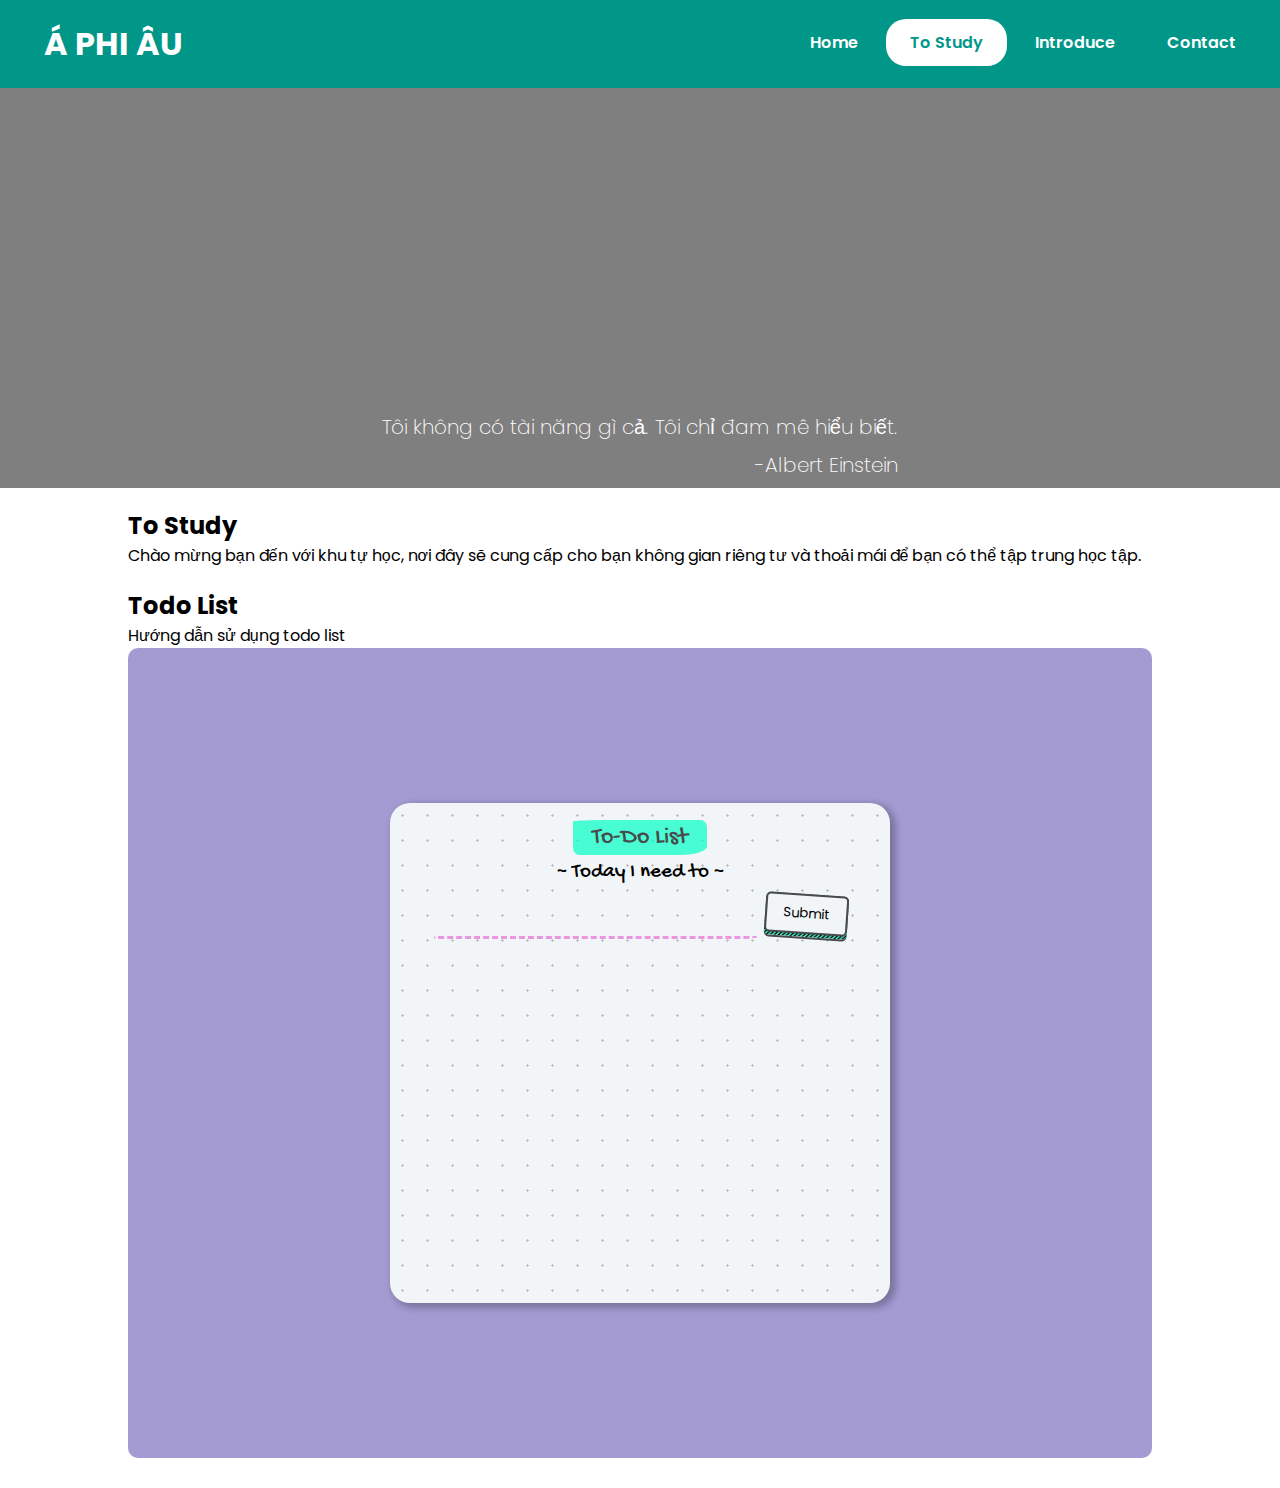
==== My website/ToStudy/tostudy.html @ 3c89c52b "Add files via upload" ====
<!DOCTYPE html>
<html lang="en">
<head>
    <meta charset="UTF-8">
    <meta http-equiv="X-UA-Compatible" content="IE=edge">
    <meta name="viewport" content="width=device-width, initial-scale=1.0">
    <title>Document</title>
    <link rel="stylesheet" href="./tostudy.css">
    <link rel="stylesheet" href="../grid.css">
    <script src="./script.js" defer></script>
</head>
<body>
    <div class="container">
      <section id="header">
        <a class="logo" href="#">Á PHI ÂU</a>
        <ul class="nav">
          <li><a href="../index.html">Home</a></li>
          <li><a class="active" href="#">To Study</a></li>
          <li><a href="#">Introduce</a></li>
          <li><a href="#">Contact</a></li>
        </ul>
      </section>
      <section id="banner">
        <div class="banner-text">
          <p>Tôi không có tài năng gì cả. Tôi chỉ đam mê hiểu biết.</p>
          <p class="author">-Albert Einstein</p>
        </div>
      </section>
      <section id="intro-tostudy">
          <h2>To Study</h2>
          <p>Chào mừng bạn đến với khu tự học, nơi đây sẽ cung cấp cho bạn không gian riêng tư và thoải mái để bạn có thể tập trung học tập.</p>
      </section>
      <section id="todo-list">
        <div class="guide">
          <h2>Todo List</h2>
          <p>Hướng dẫn sử dụng todo list</p>
        </div>
        <div class="todo-list">
          <div class="container">
            <span class="heading-title">To-Do List</span>
            <form action="" id="form">
              <label for="todo" class="form-label">~ Today I need to ~</label>
              <input class="form-input"
                      type="text" 
                      id="todo" 
                      name="to-do"
                      size="30"
                      >
              <button id="button"><span>Submit</span></button>
              <ul id="toDoList"></ul>
            </form>
          </div>
          <div>
          </div>
        </div>
      </section>
      <section id="pomodoro">

      </section>
    </div>
</body>
</html>
---- My website/ToStudy/tostudy.css ----
@import url('https://fonts.googleapis.com/css?family=Gochi+Hand');
@import url('https://fonts.googleapis.com/css2?family=Poppins:wght@200;300;400;500;600;700&display=swap" rel="stylesheet');

*{margin: 0;padding: 0;box-sizing: border-box;font-family: 'Poppins',sans-serif;}

#header {
  min-height: 46px;
  background-color: #009688;
  display: flex;
  justify-content: space-between;
  padding: 20px;
}

#header .logo {
  padding-left: 24px;
  color: #fff;
  font-weight: 700;
  font-size: 2em;
  text-decoration: none;
}

#header .nav li {
  display: inline-block;
  list-style-type: none;
}

#header .nav li a {
  text-decoration: none;
  color: #fff;
  line-height: 46px;
  font-weight: 600;
  padding: 12px 24px;
}

#header .nav li:hover a,
#header .nav li a.active {
  background-color: #fff;
  color: #009688;
  border-radius: 20px;
  line-height: 46px;
}

#banner { 
  height: 400px!important;
  width: 100%;
  background-image: linear-gradient(rgba(0,0,0,.5),rgba(1,0,0,.5)),url(https://res.cloudinary.com/dn4nxz7f0/image/upload/f_auto,q_70,w_512/library-438389_1920_lcj3ro.webp);
  background-size: cover!important;
  background-position: center;
  overflow: hidden;
  display: table;
  justify-content: center;
  text-align: center;
}
#banner .banner-text {
  z-index: 2;
  color: #fff!important;
  position: absolute;
  top: 50%;
  left: 50%;
  transform: translate(-50%,-50%);
}
#banner .banner-text p{
  color: #fff;
  font-size: 20px;
  margin-bottom: 8px;
  font-weight: 200;
}

#banner .banner-text .author {
  float: right;
}

#intro-tostudy {
  width: 80%;
  margin: auto;
  margin-top: 20px;
}

#todo-list {
  width: 80%;
  margin: auto;
  margin-top: 20px;
  height: 100vh;
}

#todo-list .todo-list {
  background-color: #a39bd2;
  min-height: 90vh;
  padding: 1rem;
  display: flex;
  justify-content: center;
  align-items: center;
  text-align: center;
  font-size: 130%;
  border-radius: 10px;
}

.todo-list .container {
  width: 100%;
  height: auto;
  min-height: 500px;
  max-width: 500px;
  min-width: 250px;
  background: #f1f5f8;
  background-image: radial-gradient(#bfc0c1 7.2%, transparent 0);
  background-size: 25px 25px;
  border-radius: 20px;
  box-shadow: 4px 3px 7px 2px #00000040;
  padding: 1rem;
  box-sizing: border-box;
}

.todo-list .heading-title {
  transform: rotate(2deg);
  padding: 0.2rem 1.2rem;
  border-radius: 20% 5% 20% 5%/5% 20% 25% 20%;
  background-color: hsla(166, 100%, 50%, 0.7);
  font-size: 1.5rem;
  font-family: 'Gochi Hand', cursive;
  color: hsl(198, 1%, 29%);
}

.todo-list .form-label {
  font-family: 'Gochi Hand', cursive;
  display: block;
  margin-bottom: 0.5rem;
  margin-top: 0.5rem;
}

.form-input {
  box-sizing: border-box;
  background-color: transparent;
  padding: 0.7rem;
  border-bottom-right-radius: 15px 3px;
  border-bottom-left-radius:3px 15px;
  border: solid 3px transparent;
  border-bottom: dashed 3px #ea95e0;
  font-family: 'Gochi Hand', cursive;
  font-size: 1rem;
  color: hsla(260, 2%, 25%, 0.7);
  width: 70%;
  margin-bottom: 20px;
}

.form-input:focus {
  outline: none;
  border: solid 3px #ea95e0;
  border-radius: 10px;
}

#button {
  padding: 0;
  border: none;
  transform: rotate(4deg);
  transform-origin: center;
  font-family: 'Gochi Hand', cursive;
  text-decoration: none;
  padding-bottom: 3px;
  border-radius: 5px;
  box-shadow: 0 2px 0 hsl(198, 1%, 29%);
  transition: all 0.3s cubic-bezier(0.175, 0.885, 0.32, 1.275);
  background-image: url('[data-uri]');
  background-color: hsla(166, 100%, 50%, 0.7);
}

#button span {
  background: #f1f5f8;
  display: block;
  padding: 0.5rem 1rem;
  border-radius: 5px;
  border: 2px solid hsl(198, 1%, 29%);
}

#button:focus {
  transform: translateY(4px);
  padding-bottom: 0px;
  outline: 0;
}

#toDoList {
  text-align: left;
}

#toDoList li {
  position: relative;
  padding: 0.5rem;
  font-family: 'Gochi Hand', cursive;
  cursor: pointer;
  left: 20px;
  margin-top: 20px;
}

#toDoList li.completed {
  text-decoration: line-through;
  color: #b5b5b5;
}
---- My website/grid.css ----
.grid {
    width: 100%;
    display: block;
    padding: 0;
}

.grid.wide {
    max-width: 1200px;
    margin: 0 auto;
}

.row {
    display: flex;
    flex-wrap: wrap;
    margin-left: -4px;
    margin-right: -4px;
}

.row.no-gutters {
    margin-left: 0;
    margin-right: 0;
}

.col {
    padding-left: 4px;
    padding-right: 4px;
}

.row.no-gutters .col {
    padding-left: 0;
    padding-right: 0;
}

.c-0 {
    display: none;
}

.c-1 {
    flex: 0 0 8.33333%;
    max-width: 8.33333%;
}

.c-2 {
    flex: 0 0 16.66667%;
    max-width: 16.66667%;
}

.c-3 {
    flex: 0 0 25%;
    max-width: 25%;
}

.c-4 {
    flex: 0 0 33.33333%;
    max-width: 33.33333%;
}

.c-5 {
    flex: 0 0 41.66667%;
    max-width: 41.66667%;
}

.c-6 {
    flex: 0 0 50%;
    max-width: 50%;
}

.c-7 {
    flex: 0 0 58.33333%;
    max-width: 58.33333%;
}

.c-8 {
    flex: 0 0 66.66667%;
    max-width: 66.66667%;
}

.c-9 {
    flex: 0 0 75%;
    max-width: 75%;
}

.c-10 {
    flex: 0 0 83.33333%;
    max-width: 83.33333%;
}

.c-11 {
    flex: 0 0 91.66667%;
    max-width: 91.66667%;
}

.c-12 {
    flex: 0 0 100%;
    max-width: 100%;
}

.c-o-1 {
    margin-left: 8.33333%;
}

.c-o-2 {
    margin-left: 16.66667%;
}

.c-o-3 {
    margin-left: 25%;
}

.c-o-4 {
    margin-left: 33.33333%;
}

.c-o-5 {
    margin-left: 41.66667%;
}

.c-o-6 {
    margin-left: 50%;
}

.c-o-7 {
    margin-left: 58.33333%;
}

.c-o-8 {
    margin-left: 66.66667%;
}

.c-o-9 {
    margin-left: 75%;
}

.c-o-10 {
    margin-left: 83.33333%;
}

.c-o-11 {
    margin-left: 91.66667%;
}

/* >= Tablet */
@media (min-width: 740px) {
    .row {
        margin-left: -8px;
        margin-right: -8px;
    }

    .col {
        padding-left: 8px;
        padding-right: 8px;
    }

    .m-0 {
        display: none;
    }

    .m-1,
    .m-2,
    .m-3,
    .m-4,
    .m-5,
    .m-6,
    .m-7,
    .m-8,
    .m-9,
    .m-10,
    .m-11,
    .m-12 {
        display: block;
    }

    .m-1 {
        flex: 0 0 8.33333%;
        max-width: 8.33333%;
    }

    .m-2 {
        flex: 0 0 16.66667%;
        max-width: 16.66667%;
    }

    .m-3 {
        flex: 0 0 25%;
        max-width: 25%;
    }

    .m-4 {
        flex: 0 0 33.33333%;
        max-width: 33.33333%;
    }

    .m-5 {
        flex: 0 0 41.66667%;
        max-width: 41.66667%;
    }

    .m-6 {
        flex: 0 0 50%;
        max-width: 50%;
    }

    .m-7 {
        flex: 0 0 58.33333%;
        max-width: 58.33333%;
    }

    .m-8 {
        flex: 0 0 66.66667%;
        max-width: 66.66667%;
    }

    .m-9 {
        flex: 0 0 75%;
        max-width: 75%;
    }

    .m-10 {
        flex: 0 0 83.33333%;
        max-width: 83.33333%;
    }

    .m-11 {
        flex: 0 0 91.66667%;
        max-width: 91.66667%;
    }

    .m-12 {
        flex: 0 0 100%;
        max-width: 100%;
    }

    .m-o-1 {
        margin-left: 8.33333%;
    }

    .m-o-2 {
        margin-left: 16.66667%;
    }

    .m-o-3 {
        margin-left: 25%;
    }

    .m-o-4 {
        margin-left: 33.33333%;
    }

    .m-o-5 {
        margin-left: 41.66667%;
    }

    .m-o-6 {
        margin-left: 50%;
    }

    .m-o-7 {
        margin-left: 58.33333%;
    }

    .m-o-8 {
        margin-left: 66.66667%;
    }

    .m-o-9 {
        margin-left: 75%;
    }

    .m-o-10 {
        margin-left: 83.33333%;
    }

    .m-o-11 {
        margin-left: 91.66667%;
    }
}

/* PC medium resolution > */
@media (min-width: 1113px) {
    .row {
        margin-left: -12px;
        margin-right: -12px;
    }

    .row.sm-gutter {
        margin-left: -5px;
        margin-right: -5px;
    }

    .col {
        padding-left: 12px;
        padding-right: 12px;
    }

    .row.sm-gutter .col {
        padding-left: 5px;
        padding-right: 5px;
    }

    .l-0 {
        display: none;
    }

    .l-1,
    .l-2,
    .l-2-4,
    .l-3,
    .l-4,
    .l-5,
    .l-6,
    .l-7,
    .l-8,
    .l-9,
    .l-10,
    .l-11,
    .l-12 {
        display: block;
    }

    .l-1 {
        flex: 0 0 8.33333%;
        max-width: 8.33333%;
    }

    .l-2 {
        flex: 0 0 16.66667%;
        max-width: 16.66667%;
    }

    .l-2-4 {
        flex: 0 0 20%;
        max-width: 20%;
    }

    .l-3 {
        flex: 0 0 25%;
        max-width: 25%;
    }

    .l-4 {
        flex: 0 0 33.33333%;
        max-width: 33.33333%;
    }

    .l-5 {
        flex: 0 0 41.66667%;
        max-width: 41.66667%;
    }

    .l-6 {
        flex: 0 0 50%;
        max-width: 50%;
    }

    .l-7 {
        flex: 0 0 58.33333%;
        max-width: 58.33333%;
    }

    .l-8 {
        flex: 0 0 66.66667%;
        max-width: 66.66667%;
    }

    .l-9 {
        flex: 0 0 75%;
        max-width: 75%;
    }

    .l-10 {
        flex: 0 0 83.33333%;
        max-width: 83.33333%;
    }

    .l-11 {
        flex: 0 0 91.66667%;
        max-width: 91.66667%;
    }

    .l-12 {
        flex: 0 0 100%;
        max-width: 100%;
    }

    .l-o-1 {
        margin-left: 8.33333%;
    }

    .l-o-2 {
        margin-left: 16.66667%;
    }

    .l-o-3 {
        margin-left: 25%;
    }

    .l-o-4 {
        margin-left: 33.33333%;
    }

    .l-o-5 {
        margin-left: 41.66667%;
    }

    .l-o-6 {
        margin-left: 50%;
    }

    .l-o-7 {
        margin-left: 58.33333%;
    }

    .l-o-8 {
        margin-left: 66.66667%;
    }

    .l-o-9 {
        margin-left: 75%;
    }

    .l-o-10 {
        margin-left: 83.33333%;
    }

    .l-o-11 {
        margin-left: 91.66667%;
    }
}

/* Tablet - PC low resolution */
@media (min-width: 740px) and (max-width: 1023px) {
    .wide {
        width: 644px;
    }
}

/* > PC low resolution */
@media (min-width: 1024px) and (max-width: 1239px) {
    .wide {
        width: 984px;
    }

    .wide .row {
        margin-left: -12px;
        margin-right: -12px;
    }

    .wide .row.sm-gutter {
        margin-left: -5px;
        margin-right: -5px;
    }

    .wide .col {
        padding-left: 12px;
        padding-right: 12px;
    }

    .wide .row.sm-gutter .col {
        padding-left: 5px;
        padding-right: 5px;
    }

    .wide .l-0 {
        display: none;
    }

    .wide .l-1,
    .wide .l-2,
    .wide .l-2-4,
    .wide .l-3,
    .wide .l-4,
    .wide .l-5,
    .wide .l-6,
    .wide .l-7,
    .wide .l-8,
    .wide .l-9,
    .wide .l-10,
    .wide .l-11,
    .wide .l-12 {
        display: block;
    }

    .wide .l-1 {
        flex: 0 0 8.33333%;
        max-width: 8.33333%;
    }

    .wide .l-2 {
        flex: 0 0 16.66667%;
        max-width: 16.66667%;
    }

    .wide .l-2-4 {
        flex: 0 0 20%;
        max-width: 20%;
    }

    .wide .l-3 {
        flex: 0 0 25%;
        max-width: 25%;
    }

    .wide .l-4 {
        flex: 0 0 33.33333%;
        max-width: 33.33333%;
    }

    .wide .l-5 {
        flex: 0 0 41.66667%;
        max-width: 41.66667%;
    }

    .wide .l-6 {
        flex: 0 0 50%;
        max-width: 50%;
    }

    .wide .l-7 {
        flex: 0 0 58.33333%;
        max-width: 58.33333%;
    }

    .wide .l-8 {
        flex: 0 0 66.66667%;
        max-width: 66.66667%;
    }

    .wide .l-9 {
        flex: 0 0 75%;
        max-width: 75%;
    }

    .wide .l-10 {
        flex: 0 0 83.33333%;
        max-width: 83.33333%;
    }

    .wide .l-11 {
        flex: 0 0 91.66667%;
        max-width: 91.66667%;
    }

    .wide .l-12 {
        flex: 0 0 100%;
        max-width: 100%;
    }

    .wide .l-o-1 {
        margin-left: 8.33333%;
    }

    .wide .l-o-2 {
        margin-left: 16.66667%;
    }

    .wide .l-o-3 {
        margin-left: 25%;
    }

    .wide .l-o-4 {
        margin-left: 33.33333%;
    }

    .wide .l-o-5 {
        margin-left: 41.66667%;
    }

    .wide .l-o-6 {
        margin-left: 50%;
    }

    .wide .l-o-7 {
        margin-left: 58.33333%;
    }

    .wide .l-o-8 {
        margin-left: 66.66667%;
    }

    .wide .l-o-9 {
        margin-left: 75%;
    }

    .wide .l-o-10 {
        margin-left: 83.33333%;
    }

    .wide .l-o-11 {
        margin-left: 91.66667%;
    }
}
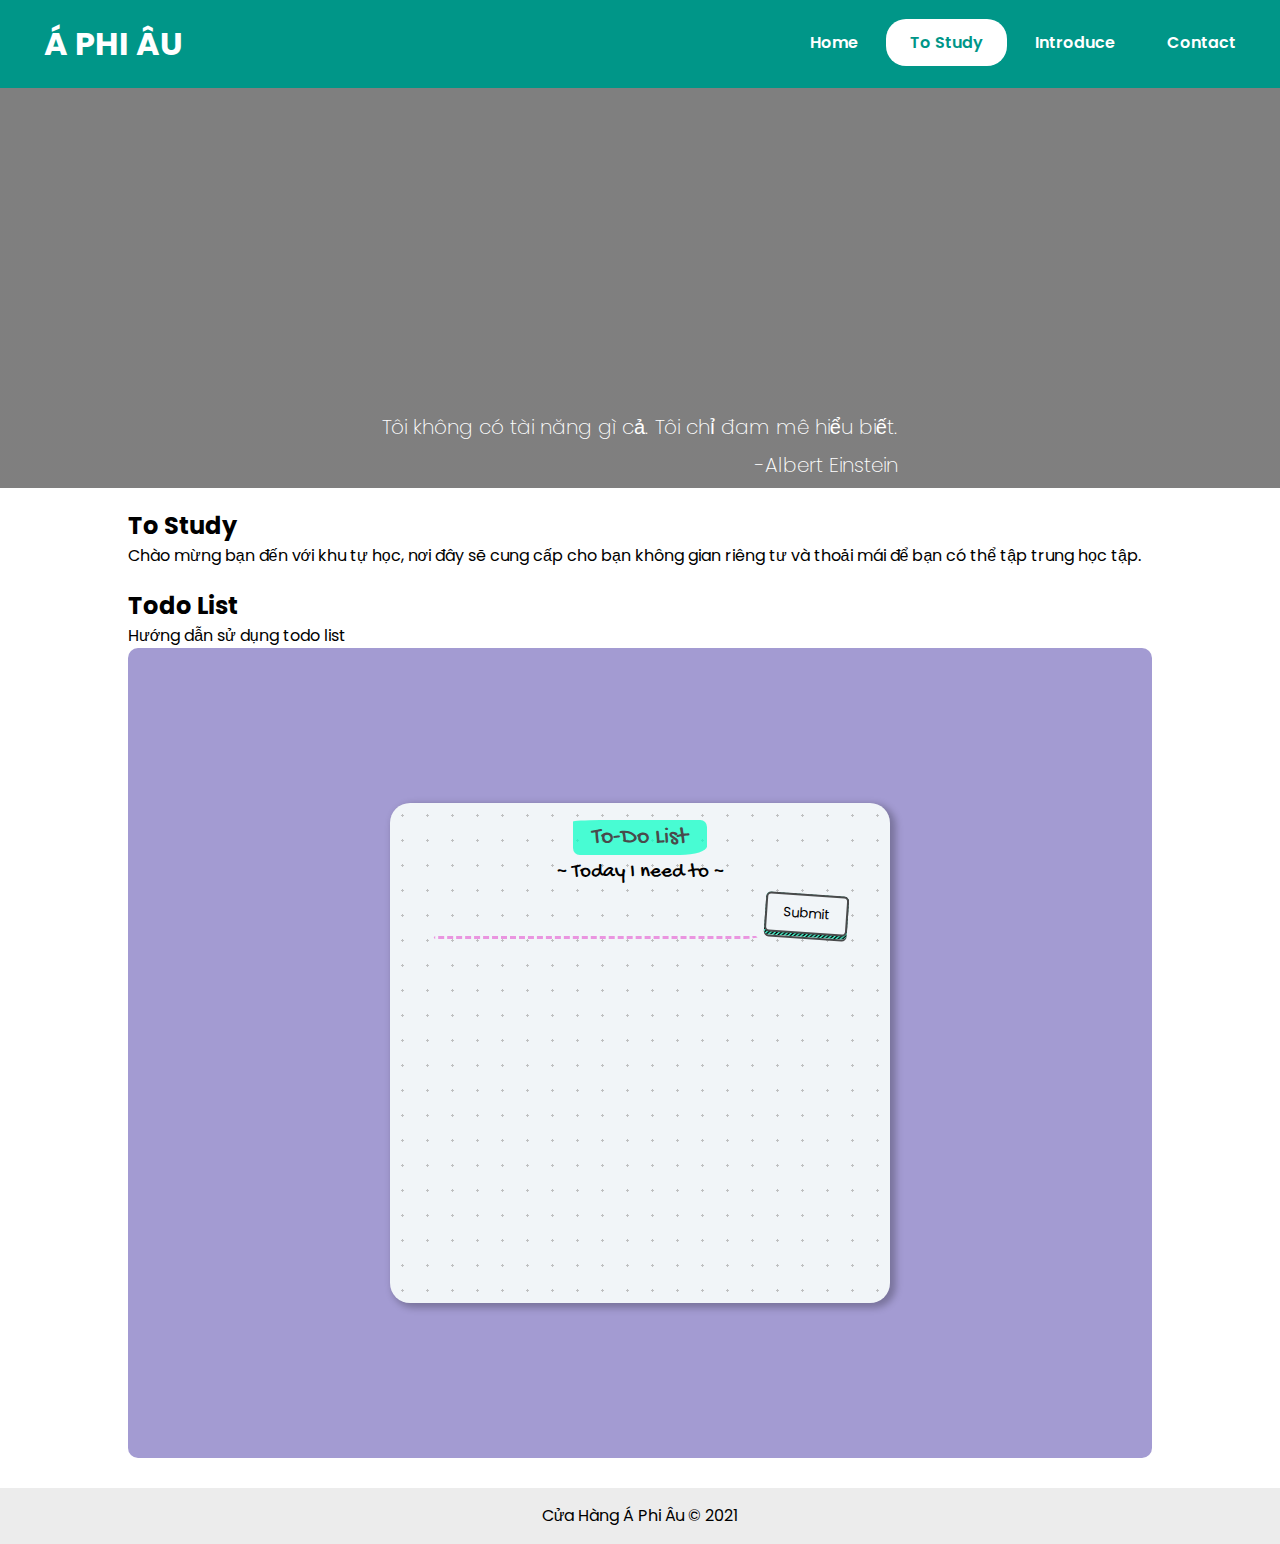
==== commit 56974089: "Add files via upload" ====
--- a/My website/ToStudy/tostudy.html
+++ b/My website/ToStudy/tostudy.html
@@ -8,11 +8,13 @@
     <link rel="stylesheet" href="./tostudy.css">
     <link rel="stylesheet" href="../grid.css">
     <script src="./script.js" defer></script>
+    <link rel="stylesheet" href="https://cdnjs.cloudflare.com/ajax/libs/font-awesome/5.15.2/css/all.min.css" integrity="sha512-HK5fgLBL+xu6dm/Ii3z4xhlSUyZgTT9tuc/hSrtw6uzJOvgRr2a9jyxxT1ely+B+xFAmJKVSTbpM/CuL7qxO8w==" crossorigin="anonymous" />
+
 </head>
 <body>
     <div class="container">
       <section id="header">
-        <a class="logo" href="#">Á PHI ÂU</a>
+        <a class="logo" href="../index.html">Á PHI ÂU</a>
         <ul class="nav">
           <li><a href="../index.html">Home</a></li>
           <li><a class="active" href="#">To Study</a></li>
@@ -57,6 +59,14 @@
       <section id="pomodoro">
 
       </section>
+      <div class="footer">
+        <p>Cửa Hàng Á Phi Âu © 2021</p>
+        <div class="footer-icon">
+            <a href="https://www.facebook.com/thaonguyen.huynh.716"><i class="fab fa-facebook-square"></i></a>
+            <a href="https://www.instagram.com/thhnguyennn/"><i class="fab fa-instagram-square"></i></a>
+            <a href=""><i class="fab fa-linkedin"></i></a>
+        </div>
+    </div>
     </div>
 </body>
 </html>--- a/My website/ToStudy/tostudy.css
+++ b/My website/ToStudy/tostudy.css
@@ -194,3 +194,24 @@
   text-decoration: line-through;
   color: #b5b5b5;
 }
+
+.footer {
+  background-color: rgb(236, 236, 236);
+  padding: 1rem 0;
+  line-height: 1.5;
+  text-align: center;
+}
+
+.footer .footer-icon {
+  text-align: center;
+  font-size: 30px;
+  opacity: 1;
+}
+
+.footer .footer-icon a {
+  color: #000;
+}
+
+.footer .footer-icon a:hover {
+  opacity: 0.6;
+}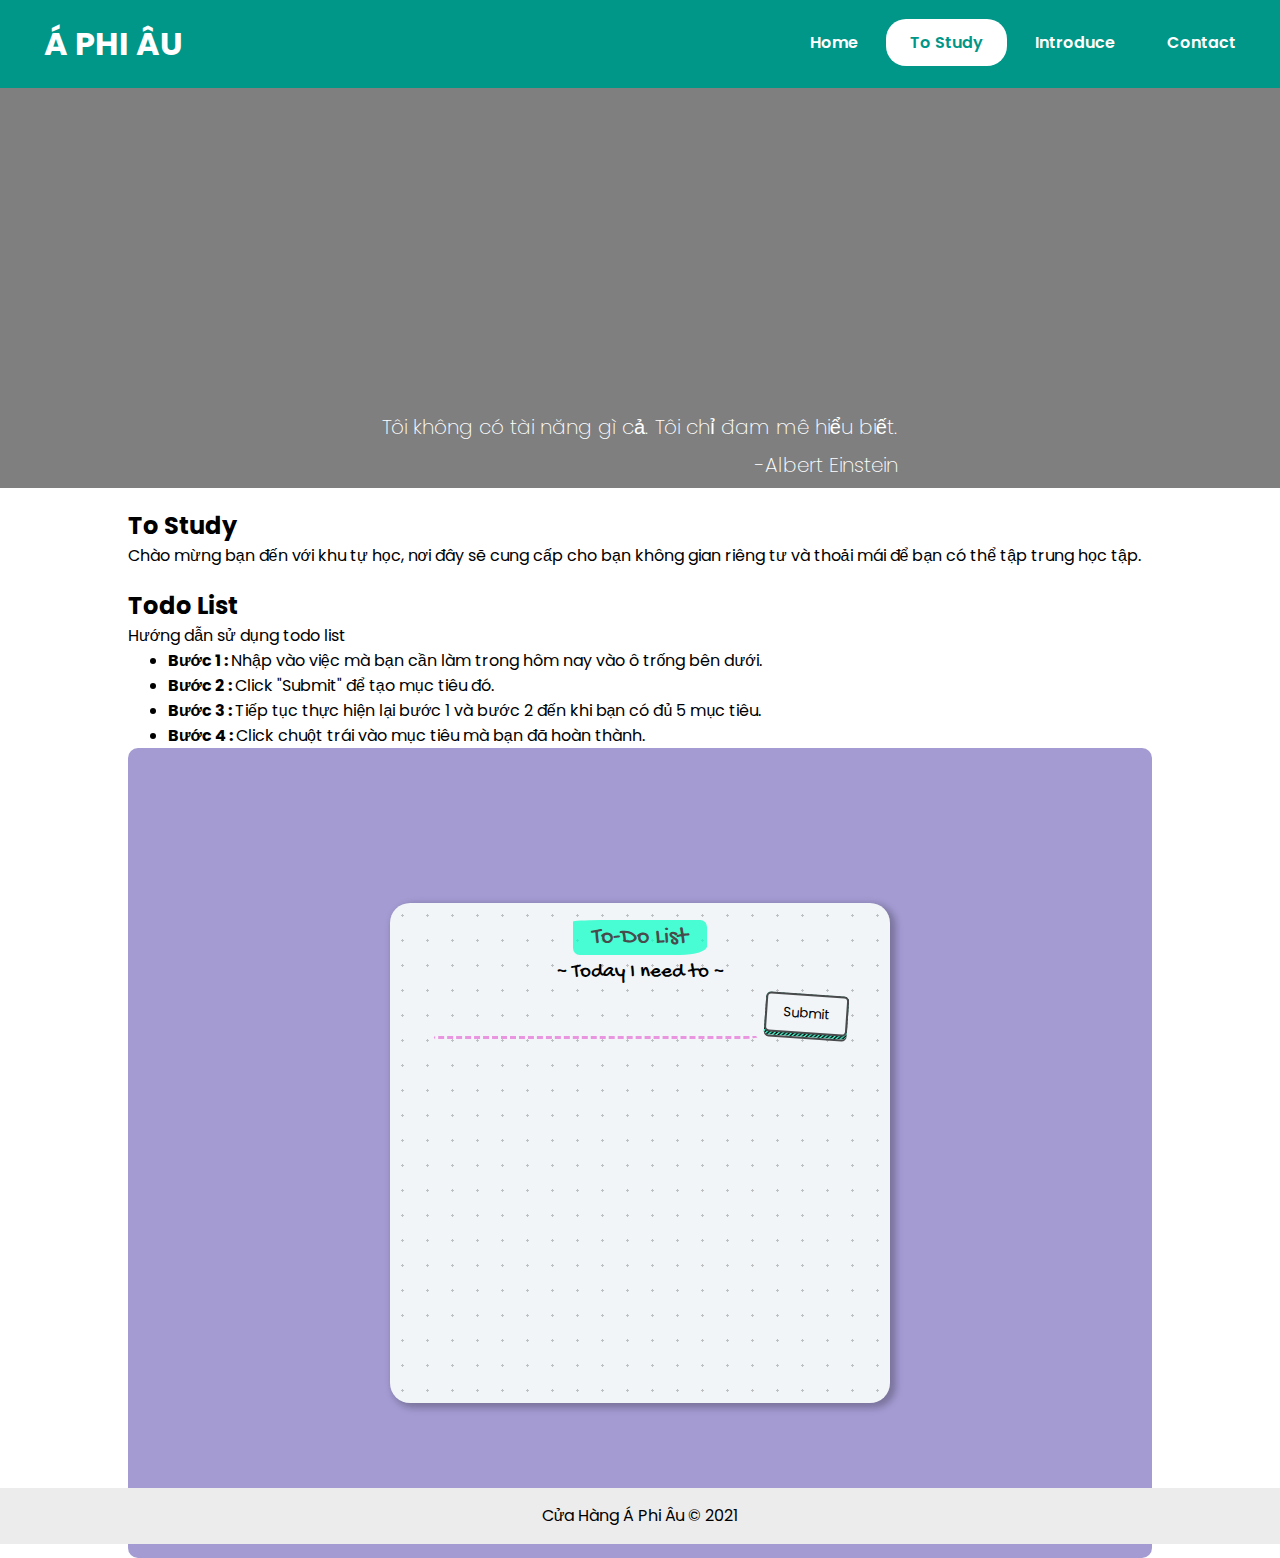
==== commit feabd197: "Update tostudy.html" ====
--- a/My website/ToStudy/tostudy.html
+++ b/My website/ToStudy/tostudy.html
@@ -36,6 +36,12 @@
         <div class="guide">
           <h2>Todo List</h2>
           <p>Hướng dẫn sử dụng todo list</p>
+          <ul>
+            <li><b>Bước 1 : </b>Nhập vào việc mà bạn cần làm trong hôm nay vào ô trống bên dưới.</li>
+            <li><b>Bước 2 : </b>Click "Submit" để tạo mục tiêu đó.</li>
+            <li><b>Bước 3 : </b>Tiếp tục thực hiện lại bước 1 và bước 2 đến khi bạn có đủ 5 mục tiêu.</li>
+            <li><b>Bước 4 : </b>Click chuột trái vào mục tiêu mà bạn đã hoàn thành.</li>
+          </ul>
         </div>
         <div class="todo-list">
           <div class="container">
@@ -52,12 +58,7 @@
               <ul id="toDoList"></ul>
             </form>
           </div>
-          <div>
-          </div>
         </div>
-      </section>
-      <section id="pomodoro">
-
       </section>
       <div class="footer">
         <p>Cửa Hàng Á Phi Âu © 2021</p>
@@ -66,7 +67,7 @@
             <a href="https://www.instagram.com/thhnguyennn/"><i class="fab fa-instagram-square"></i></a>
             <a href=""><i class="fab fa-linkedin"></i></a>
         </div>
-    </div>
+      </div>
     </div>
 </body>
-</html>+</html>
--- a/My website/ToStudy/tostudy.css
+++ b/My website/ToStudy/tostudy.css
@@ -81,6 +81,10 @@
   margin: auto;
   margin-top: 20px;
   height: 100vh;
+}
+
+#todo-list ul li {
+  margin-left: 40px;
 }
 
 #todo-list .todo-list {
@@ -214,4 +218,4 @@
 
 .footer .footer-icon a:hover {
   opacity: 0.6;
-}+}
